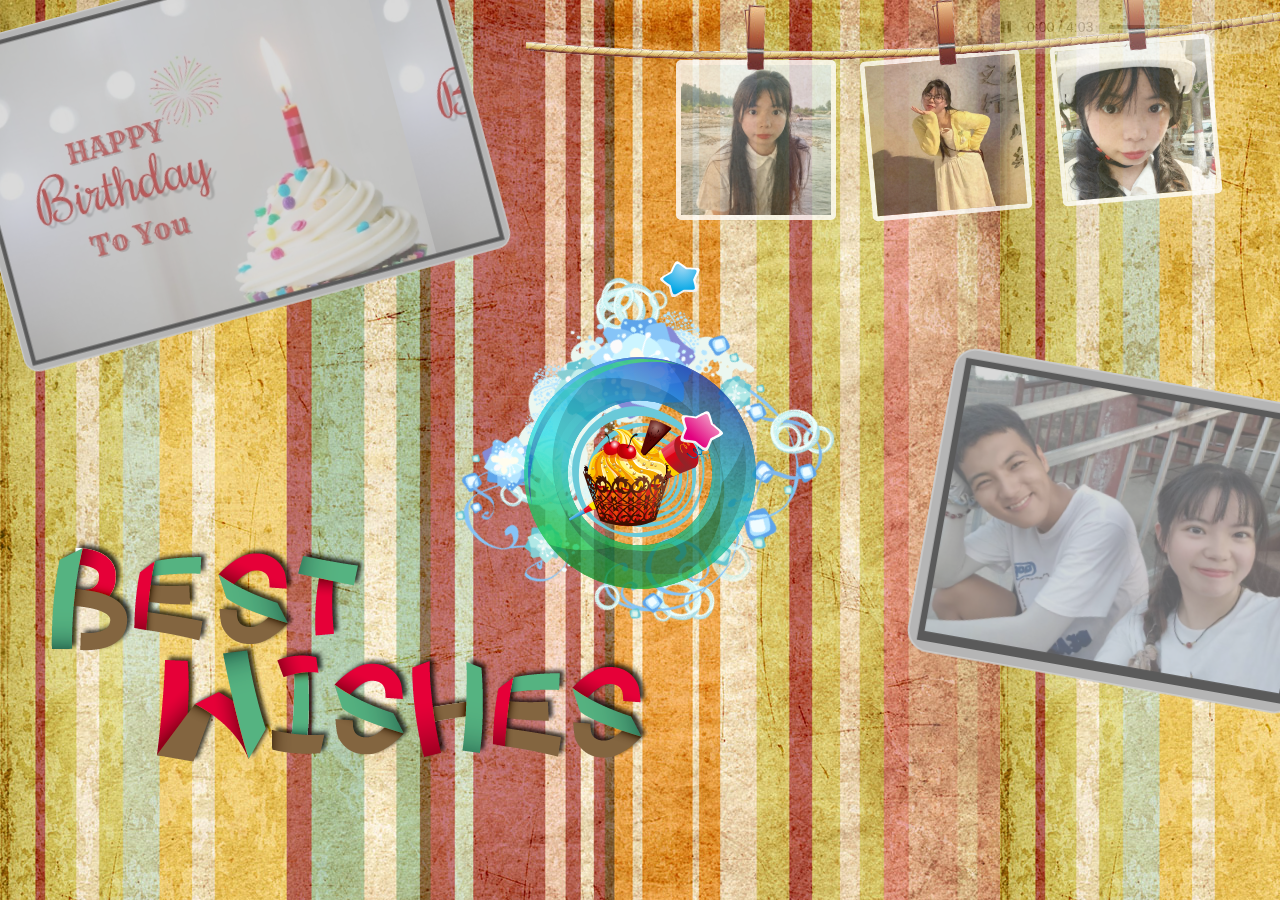
==== index.html @ 84e41a54 "Update index.html" ====
<!DOCTYPE html>
<html>
<head>
	<meta http-equiv="Content-Type" content="text/html; charset=utf-8">
	<meta http-equiv="X-UA-Compatible" content="IE=Edge"/>
	<title>Birthday</title>
<!--Adobe Edge Runtime-->
 <script type="text/javascript" charset="utf-8" src="completedProject_edgePreload.js"></script>
 <script type="text/javascript" src="js/jquery-1.10.2.min.js"></script>
 <script src="js/snow.min.js" type="text/javascript"></script> 
 <script type="text/javascript">

    window.onload = function(){
             setInterval("toggleSound()",1);
        }

    function toggleSound() {
                var music = document.getElementById("music");//获取ID  
                if (music.paused) { //判读是否播放  
                    music.paused=false;
                    music.play(); //没有就播放 
                }    
        }




    createSnow('', 60);
    $(document).ready(function(){
      var flag=0;
      var flag2=0;

      $("#box").click(function(){
         
          if(flag%2==0){

            $('#box').css({"left":"17%","top":"5%","-webkit-transform":"scale(1.0)","z-index":"1"});
            $("#box2").css("z-index","0");
            $('#box .image').css({"opacity":"1"});
            $(".image_content").css("background","url(image/card.jpg)");
            $("#box").unbind("mouseover");
            $("#box").unbind("mouseleave");
            
            
          }
            
          if(flag%2!=0){
            $('#box').css({"left":"-15%","top":"-15%","-webkit-transform":"scale(0.6) rotate(-15deg)"});
            $('.image').css({"opacity":"0.5"});
            $(".image_content").css("background","url(image/card2.jpg)");
            $("#box").bind("mouseover",function(){
                $('#box').css({"background-color":"#B5B5B5","-webkit-transform":"scale(0.8) rotate(-5deg) translate(120px,20px)"});
            });
            $("#box").bind("mouseleave",function(){
                $('#box').css({"background-color":"#B5B5B5","-webkit-transform":"scale(0.6) rotate(-15deg)"});
            });
          }
            
          flag++;
      });
  
      $("#box2").click(function(){
          if(flag2%2==0){

            $('#box2').css({"right":"30%","top":"15%","-webkit-transform":"scale(1.1)","z-index":"1"});
            $("#box").css("z-index","0");
            $('#box2 .image').css({"opacity":"1"});
            $("#imgbox").attr("src","image/card3.jpg");
            $("#box2").unbind("mouseover");
            $("#box2").unbind("mouseleave");
            
            
          }
            
          if(flag2%2!=0){
            $('#box2').css({"right":"-5%","top":"40%","-webkit-transform":"scale(0.9) rotate(10deg)"});
            $('.image').css({"opacity":"0.5"});
            $("#imgbox").attr("src","image/card4.jpg");
            $("#box2").bind("mouseover",function(){
                $('#box2').css({"background-color":"#B5B5B5","-webkit-transform":"scale(1.1) rotate(5deg) translate(-100px,-20px)"});
            });
            $("#box2").bind("mouseleave",function(){
                $('#box2').css({"background-color":"#B5B5B5","-webkit-transform":"scale(0.9) rotate(10deg)"});
            });
          }
            
          flag2++;
      });

      $(".overimage").mouseover(function(){
          $(".xuluimage").css({"-webkit-transform":"scale(1.5) rotate(-3deg)","z-index":"1","opacity":"1"});
      });
      $(".overimage").mouseleave(function(){
          $(".xuluimage").css({"-webkit-transform":"scale(1.0)","z-index":"-1","opacity":"0.8"});
      });

      $(".overimage2").mouseover(function(){
          $(".xuluimage2").css({"-webkit-transform":"scale(1.5) rotate(-2deg)","z-index":"1","opacity":"1"});
      });
      $(".overimage2").mouseleave(function(){
          $(".xuluimage2").css({"-webkit-transform":"scale(1.0) rotate(-5deg)","z-index":"-1","opacity":"0.8"});
      });

      $(".overimage3").mouseover(function(){
          $(".xuluimage3").css({"-webkit-transform":"scale(1.5) rotate(-2deg)","z-index":"1","opacity":"1"});
      });
      $(".overimage3").mouseleave(function(){
          $(".xuluimage3").css({"-webkit-transform":"scale(1.0) rotate(-5deg)","z-index":"-1","opacity":"0.8"});
      });
    });
 </script>
<!--Adobe Edge Runtime End-->
<link rel="stylesheet" type="text/css" href="css/index.css"/>
<link rel="stylesheet" type="text/css" href="css/grumble.min.css"/>

</head>
<body>


<div id="wrap">
<a href="birthday.html">
    <div id="logo">
    	<div id="Stage" class="EDGE-8338447"></div>
		<a/>
    </div>
    <div id="text2"></div>
    <div id="images_show">
      <div class="show_image1">
        <div class="clamp"></div>
        <div class="overimage"><div class="xuluimage"><img src="image/pic1.jpg" width="150px" height="150px"/></div></div>
      </div>
      <div class="show_image2">
        <div class="clamp2"></div>
        <div class="overimage2"><div class="xuluimage2"><img src="image/pic2.jpg" width="150px" height="150px"/></div></div>
      </div>
      <div class="show_image3">
        <div class="clamp3"></div>
        <div class="overimage3"><div class="xuluimage3"><img src="image/pic3.jpg" width="150px" height="150px"/></div></div>
      </div>
    </div>
  

  <div id="box2">
	<div class="image"><img id="imgbox" src="image/card4.jpg" width="400px" height="300px" /></div>
	</div>
  <div id="box">
  <div class="image"><div class="image_content"></div></div>
  </div>
</div>
<audio id="music" controls="controls" autoplay="autoplay loop="loop" >
  <source src="背景音乐.mp3" type="audio/mp3">
	</audio> 
</body>
</html>
---- css/index.css ----
html { overflow: hidden; }
body { margin:0; padding:0; background-image:url(../images/b4.jpg);}
 .edgeLoad-EDGE-8338447 { 
 	visibility:hidden; 
 }

#logo {
	position: absolute;
	top: 50%;
	left: 50%;
	margin: -180px 0 0 -275px;
	height: 320px;
	width: 550px;
}
#text2 {
	position: absolute;
	top: 60%;
	left: 4%;
	height: 222px;
	width: 605px;
	background-image:url(../images/text2.png);
	-transition-property:all; 
	-webkit-transition-property:all; 
	-o-transition-property:all; 
	-moz-transition-property:all; 
	-ms-transition-property:all; 
    -transition-duration:0.5s;
    -webkit-transition-duration:0.5s; 
    -o-transition-duration:0.5s; 
    -moz-transition-duration:0.5s; 
    -ms-transition-duration:0.5s;  
    -transition-timing-function:ease-in;
    -webkit-transition-timing-function:ease-in;
    -o-transition-timing-function:ease-in;
    -moz-transition-timing-function:ease-in;
    -ms-transition-timing-function:ease-in;
}
#text2:hover{
	-transform:rotate(5deg);
	-webkit-transform:rotate(5deg);
	-o-transform:rotate(5deg);
	-moz-transform:rotate(5deg);
    -ms-transform:rotate(5deg);
}
#images_show {
	position: absolute;
	top: 0%;
	right: -5%;
	height: 230px;
	width: 818px;
	background-image:url(../image/rope.png);
	background-repeat: no-repeat;
	-transition-property:all; 
	-webkit-transition-property:all; 
	-o-transition-property:all; 
	-moz-transition-property:all; 
	-ms-transition-property:all; 
    -transition-duration:0.5s;
    -webkit-transition-duration:0.5s; 
    -o-transition-duration:0.5s; 
    -moz-transition-duration:0.5s; 
    -ms-transition-duration:0.5s;  
    -transition-timing-function:ease-in;
    -webkit-transition-timing-function:ease-in;
    -o-transition-timing-function:ease-in;
    -moz-transition-timing-function:ease-in;
    -ms-transition-timing-function:ease-in;
}

#images_show:hover{
    -transform:rotate(3deg);
	-webkit-transform:rotate(3deg);
	-o-transform:rotate(3deg);
	-moz-transform:rotate(3deg);
    -ms-transform:rotate(3deg);
}

.show_image1{
	height: 220px;
	width: 160px;
	margin-top:5px;
	margin-left: 150px;
	float: left;
}
.clamp{
	width: 24px;
	height: 65px;
	margin: auto;
	background: url(../image/clamp.png);
	-transform:rotate(-5deg);
	-webkit-transform:rotate(-5deg);
	-o-transform:rotate(-5deg);
	-moz-transform:rotate(-5deg);
    -ms-transform:rotate(-5deg);
}

.xuluimage{
	position: absolute;
	height: 150px;
	width: 150px;
	border:5px solid #ffffff;
	border-radius:5px;
	margin-top: -10px;
	z-index: -1;
	opacity: 0.8;
	background: #ccc;
	-transition:-transform 1s,opacity 1s,z-index 1s;
	-webkit-transition:-webkit-transform 1s,opacity 1s,z-index 1s;
	-o-transition:-o-transform 1s,opacity 1s,z-index 1s;
	-moz-transition:-moz-transform 1s,opacity 1s,z-index 1s;
	-ms-transition:-ms-transform 1s,opacity 1s,z-index 1s;

}
.overimage{
	height: 150px;
	width: 150px;
}

.show_image2{
	height: 220px;
	width: 160px;
	margin-left: 30px;
	float: left;
}

.clamp2{
	width: 24px;
	height: 65px;
	margin: auto;
	background: url(../image/clamp.png);
	-transform:rotate(-10deg);
	-webkit-transform:rotate(-10deg);
	-o-transform:rotate(-10deg);
	-moz-transform:rotate(-10deg);
    -ms-transform:rotate(-10deg);
}
.xuluimage2{
	position: absolute;
	height: 150px;
	width: 150px;
	border:5px solid #ffffff;
	border-radius:5px;
	margin-top: -10px;
	z-index: -1;
	opacity: 0.8;
	background: #ccc;
	-transform:rotate(-5deg);
	-webkit-transform:rotate(-5deg);
	-o-transform:rotate(-5deg);
	-moz-transform:rotate(-5deg);
    -ms-transform:rotate(-5deg);
	-transition:-transform 1s,opacity 1s,z-index 1s;
	-webkit-transition:-webkit-transform 1s,opacity 1s,z-index 1s;
	-o-transition:-o-transform 1s,opacity 1s,z-index 1s;
	-moz-transition:-moz-transform 1s,opacity 1s,z-index 1s;
	-ms-transition:-ms-transform 1s,opacity 1s,z-index 1s;

}
.overimage2{
	height: 150px;
	width: 150px;
}

.show_image3{
	height: 220px;
	width: 160px;
	margin-top: -15px;
	margin-left: 30px;
	float: left;
}

.clamp3{
	width: 24px;
	height: 65px;
	margin: auto;
	background: url(../image/clamp.png);
	-webkit-transform:rotate(-10deg);
}
.xuluimage3{
	position: absolute;
	height: 150px;
	width: 150px;
	border:5px solid #ffffff;
	border-radius:5px;
	margin-top: -10px;
	z-index: -1;
	opacity: 0.8;
	background: #ccc;
	-transform:rotate(-5deg);
	-webkit-transform:rotate(-5deg);
	-o-transform:rotate(-5deg);
	-moz-transform:rotate(-5deg);
    -ms-transform:rotate(-5deg);
	-transition:-transform 1s,opacity 1s,z-index 1s;
	-webkit-transition:-webkit-transform 1s,opacity 1s,z-index 1s;
	-o-transition:-o-transform 1s,opacity 1s,z-index 1s;
	-moz-transition:-moz-transform 1s,opacity 1s,z-index 1s;
	-ms-transition:-ms-transform 1s,opacity 1s,z-index 1s;
}
.overimage3{
	height: 150px;
	width: 150px;
}

/* image boxes */
#box{
	position: absolute;
	left: -15%;
	top: -15%;
	background-color:#B5B5B5;
	border:2px solid #ccc;
	border-radius:25px;
	-moz-border-radius:25px;
	z-index: 1;
	-transform: scale(0.6) rotate(-15deg);
	-o-transform:scale(0.6) rotate(-15deg);
	-webkit-transform: scale(0.6) rotate(-15deg);
	-moz-transform: scale(0.6) rotate(-15deg);
	-ms-transform:scale(0.6) rotate(-15deg);
	-transition: left 1s,top 1s,background-color 1s, -transform 0.5s;
	-webkit-transition: left 1s,top 1s,background-color 1s, -webkit-box-shadow 1s, -webkit-transform 0.5s;
	-moz-transition: left 1s,top 1s,background-color 1s, -moz-transform 0.5s;
	-ms-transition: left 1s,top 1s,background-color 1s, -ms-transform 0.5s;
	-o-transition: left 1s,top 1s,background-color 1s, -o-transform 0.5s;
}
#box:hover{
	background-color:#B5B5B5;
	-transform: scale(0.8) rotate(-5deg) translate(120px,20px);
	-o-transform:scale(0.8) rotate(-5deg) translate(120px,20px);
	-webkit-transform: scale(0.8) rotate(-5deg) translate(120px,20px);
	-moz-transform: scale(0.8) rotate(-5deg) translate(120px,20px);
	-webkit-transform:scale(0.8) rotate(-5deg) translate(120px,20px);
	-ms-transform:scale(0.8) rotate(-5deg) translate(120px,20px);
	cursor: pointer;
}
/* image holder */
#box .image{
	margin:10px;
	padding:7px;
	opacity:0.5;
	background:#000;
	-transition: opacity 1.5s;
	-webkit-transition: opacity 1.5s;
	-o-transition: opacity 1.5s;
	-moz-transition: opacity 1.5s;
	-ms-transition: opacity 1.5s;
}
#box .image:hover {
	
}

.image_content{
	width: 800px;
	height: 525px;
	padding: 0px;
	margin: 0px;
	background: url(../image/card2.jpg);
}

#box2{
	overflow:hidden;
	position: absolute;
	right: -5%;
	top: 40%;
	background-color:#B5B5B5;
	border:2px solid #ccc;
	border-radius:25px;
	-moz-border-radius:25px;
	z-index: 0;
	-transform: scale(0.9) rotate(10deg);
	-webkit-transform: scale(0.9) rotate(10deg);
	-o-transform: scale(0.9) rotate(10deg);
	-moz-transform: scale(0.9) rotate(10deg);
	-ms-transform: scale(0.9) rotate(10deg);
	-transition:right 1s,top 1s, background-color 1s, -transform 0.5s;
	-webkit-transition:right 1s,top 1s, background-color 1s, -webkit-box-shadow 1s, -webkit-transform 0.5s;
	-o-transition:right 1s,top 1s, background-color 1s, -o-transform 0.5s;
	-moz-transition:right 1s,top 1s, background-color 1s, -moz-transform 0.5s;
	-ms-transition:right 1s,top 1s, background-color 1s,-ms-transform 0.5s;
}
#box2:hover{
	background-color:#B5B5B5;
	-transform: scale(1.1) rotate(5deg) translate(-100px,-20px);
	-webkit-transform: scale(1.1) rotate(5deg) translate(-100px,-20px);
	-o-transform: scale(1.1) rotate(5deg) translate(-100px,-20px);
	-moz-transform: scale(1.1) rotate(5deg) translate(-100px,-20px);
	-ms-transform: scale(1.1) rotate(5deg) translate(-100px,-20px);
	cursor: pointer;
}
#box2 .image{
	margin:10px;
	padding:7px;
	opacity:0.5;
	background:#000;
	-webkit-transition: opacity 1.5s;
}
#box2:hover .image{
	
}
#wrap{
	position:fixed;
	width:100%;
	height:100%;
}
#music{
	float:right;
	opacity:0.2;
	-webkit-transition: opacity 1s;
}
#music:hover{
	opacity:0.8;
}
---- css/grumble.min.css ----
.grumble{position:absolute;background-image:url(../images/bubble-sprite.png);background-repeat:no-repeat;z-index:99999}.grumble-text{position:absolute;text-align:center;z-index:99999;display:table;overflow:hidden;text-transform:uppercase;font-size:14px;line-height:14px}.ie7 .grumble-text,.ie6 .grumble-text{display:block}.grumble-text .outer{display:table-cell;vertical-align:middle;color:white}.ie7 .grumble-text .outer,.ie6 .grumble-text .outer{display:block;width:85%;position:absolute;top:48%;left:0}.ie7 .inner,.ie6 .inner{position:relative;top:-50%}.grumble-text50 .outer{padding:6px}.grumble-text100 .outer{padding:8px}.grumble-text150 .outer{padding:10px}.grumble-text200 .outer{padding:12px}.grumble50{background-position:0 0}.grumble100{background-position:0 -50px}.grumble150{background-position:0 -150px}.grumble200{background-position:0 -300px}.alt-grumble50{background-position:-200px 0}.alt-grumble100{background-position:-200px -50px}.alt-grumble150{background-position:-200px -150px}.alt-grumble200{background-position:-200px -300px}.grumble-button{position:absolute;width:20px;height:12px;-moz-border-radius:3px;border-radius:3px;background:#ff5c00;color:#fff;text-align:center;font-size:.8em;line-height:.9em;-moz-box-shadow:1px 1px 1px #ccc;-webkit-box-shadow:1px 1px 1px #ccc;box-shadow:1px 1px 1px #ccc;cursor:pointer;z-index:99999}
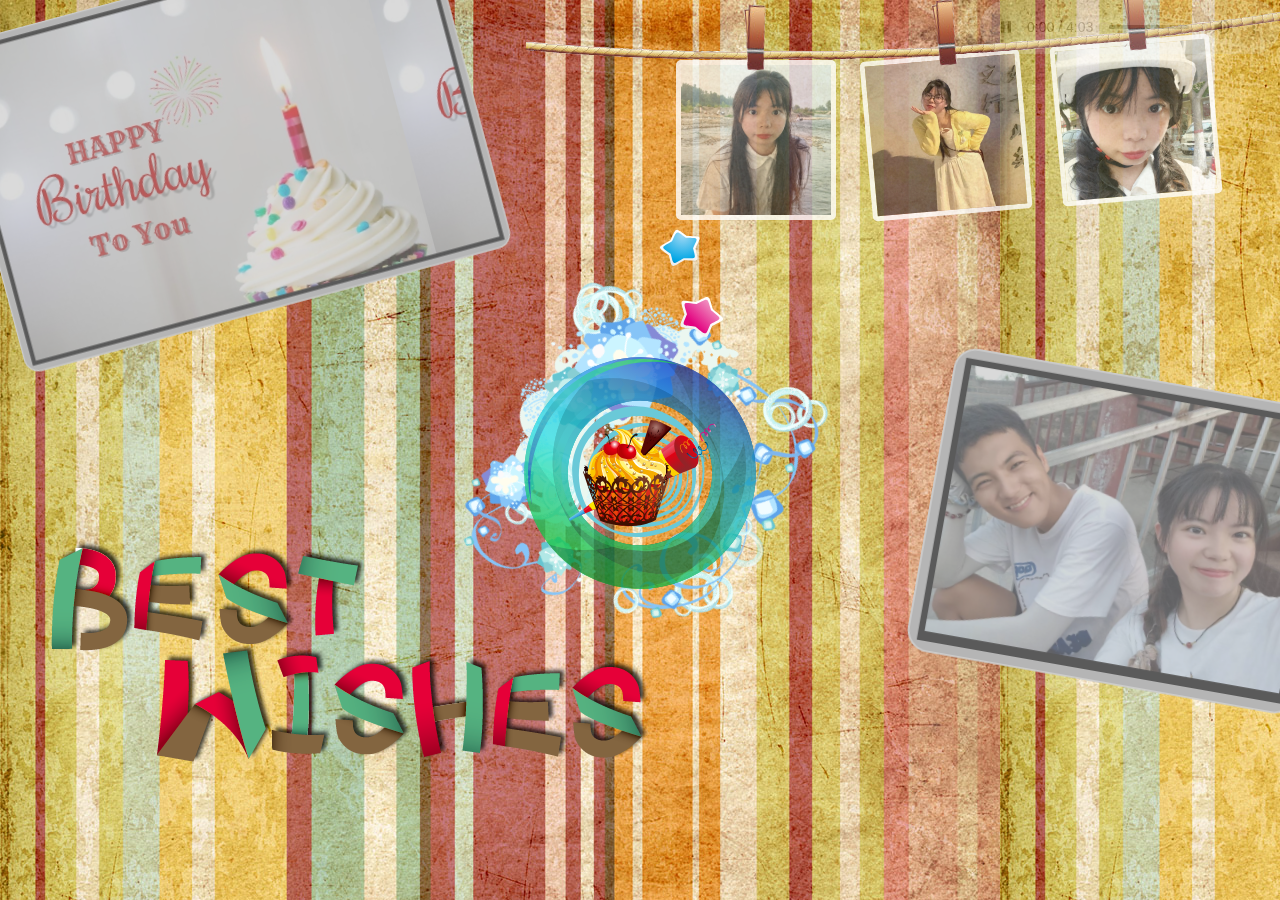
==== commit c0e4af3b: "Update index.html" ====
--- a/index.html
+++ b/index.html
@@ -3,7 +3,7 @@
 <head>
 	<meta http-equiv="Content-Type" content="text/html; charset=utf-8">
 	<meta http-equiv="X-UA-Compatible" content="IE=Edge"/>
-	<title>Birthday</title>
+	<title>彭雨璇生日快乐呀</title>
 <!--Adobe Edge Runtime-->
  <script type="text/javascript" charset="utf-8" src="completedProject_edgePreload.js"></script>
  <script type="text/javascript" src="js/jquery-1.10.2.min.js"></script>
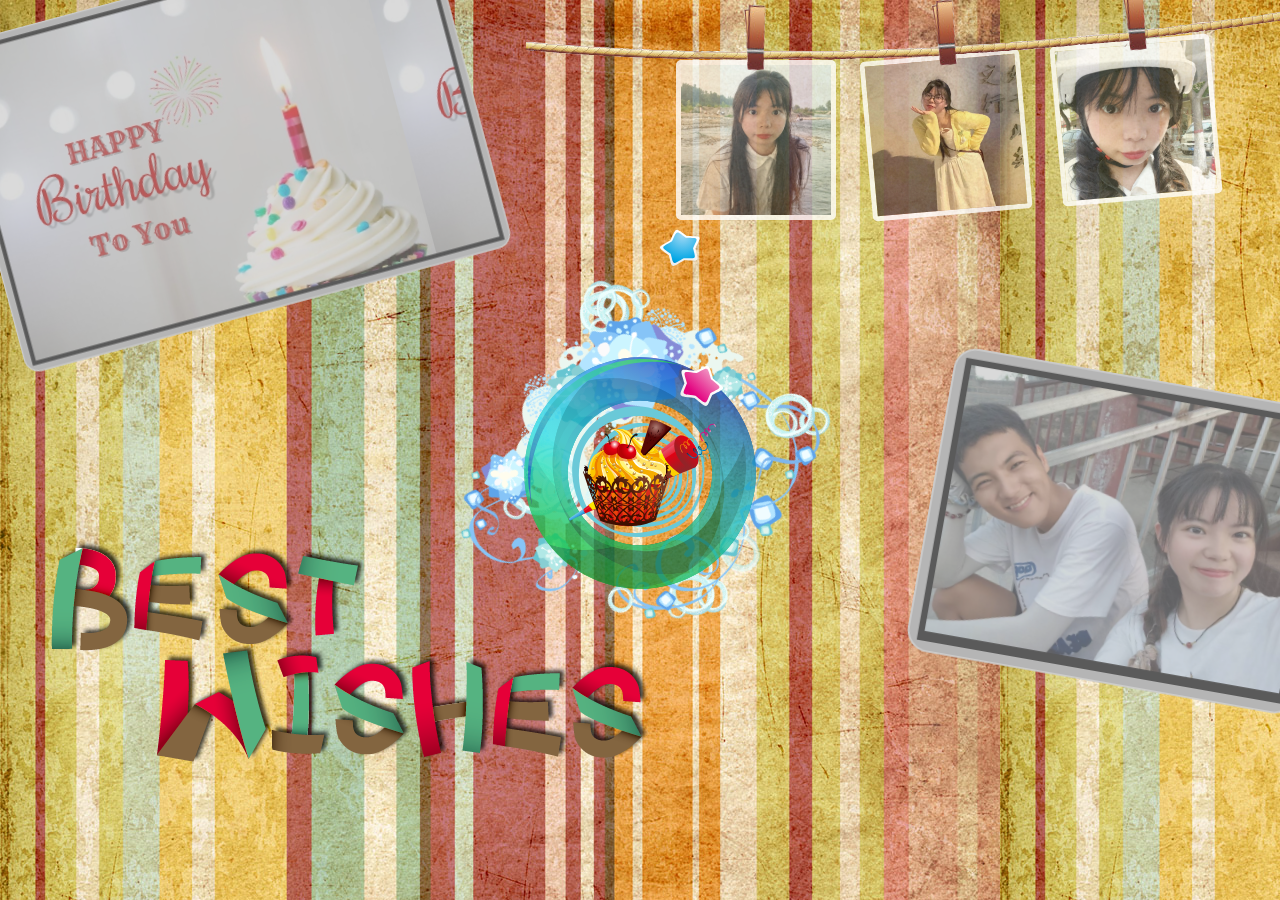
==== commit 81f5ceec: "Update index.html" ====
--- a/index.html
+++ b/index.html
@@ -147,7 +147,7 @@
   <div class="image"><div class="image_content"></div></div>
   </div>
 </div>
-<audio id="music" controls="controls" autoplay="autoplay loop="loop" >
+<audio id="music" controls="controls" autoplay="autoplay loop="loop" hidden="true" >
   <source src="背景音乐.mp3" type="audio/mp3">
 	</audio> 
 </body>
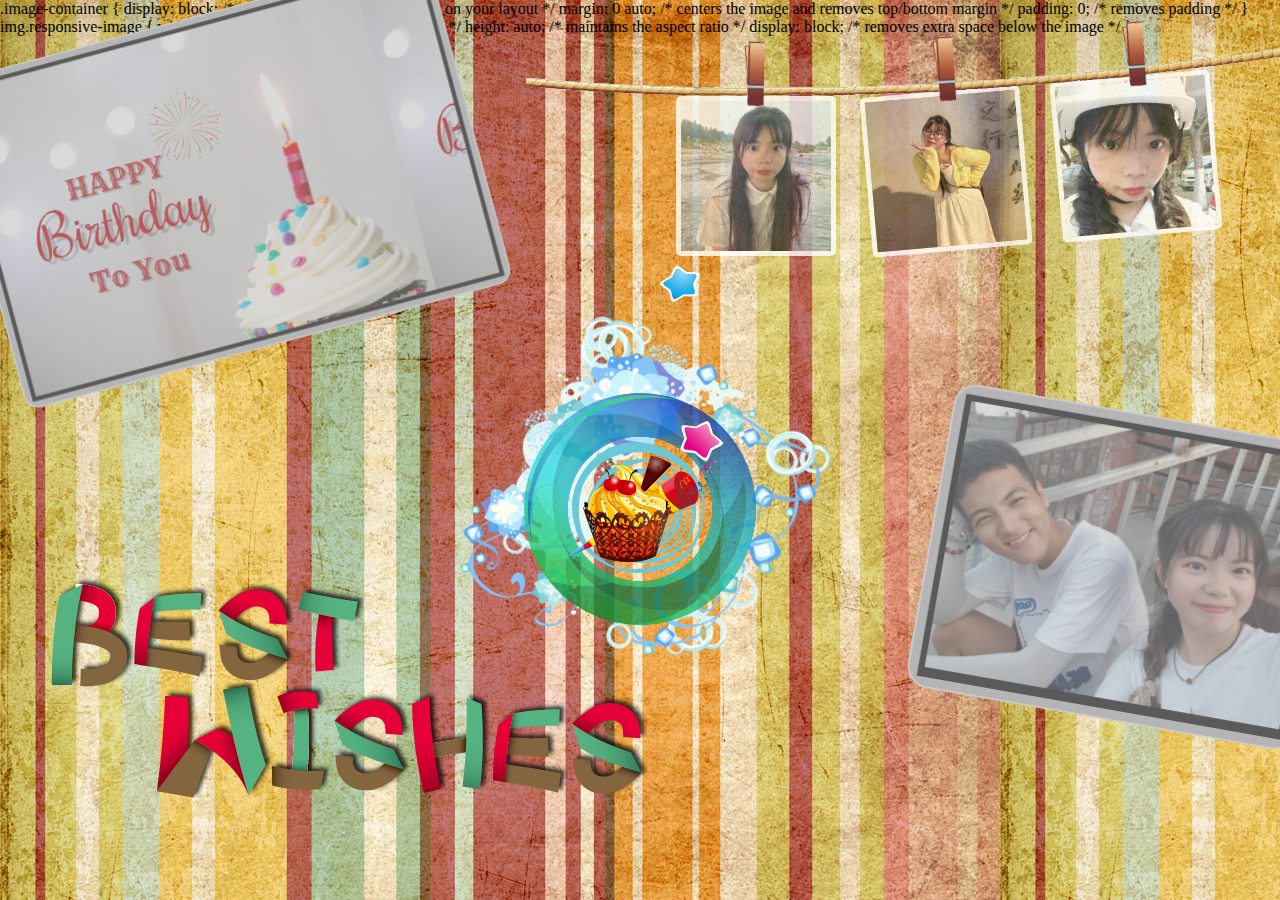
==== commit f32770f5: "Update index.html" ====
--- a/index.html
+++ b/index.html
@@ -8,6 +8,7 @@
  <script type="text/javascript" charset="utf-8" src="completedProject_edgePreload.js"></script>
  <script type="text/javascript" src="js/jquery-1.10.2.min.js"></script>
  <script src="js/snow.min.js" type="text/javascript"></script> 
+	
  <script type="text/javascript">
 
     window.onload = function(){
@@ -112,6 +113,17 @@
 <!--Adobe Edge Runtime End-->
 <link rel="stylesheet" type="text/css" href="css/index.css"/>
 <link rel="stylesheet" type="text/css" href="css/grumble.min.css"/>
+.image-container {
+  display: block; /* or inline-block, flex, depending on your layout */
+  margin: 0 auto; /* centers the image and removes top/bottom margin */
+  padding: 0; /* removes padding */
+}
+
+img.responsive-image {
+  width: 100%; /* makes the image responsive */
+  height: auto; /* maintains the aspect ratio */
+  display: block; /* removes extra space below the image */
+}
 
 </head>
 <body>
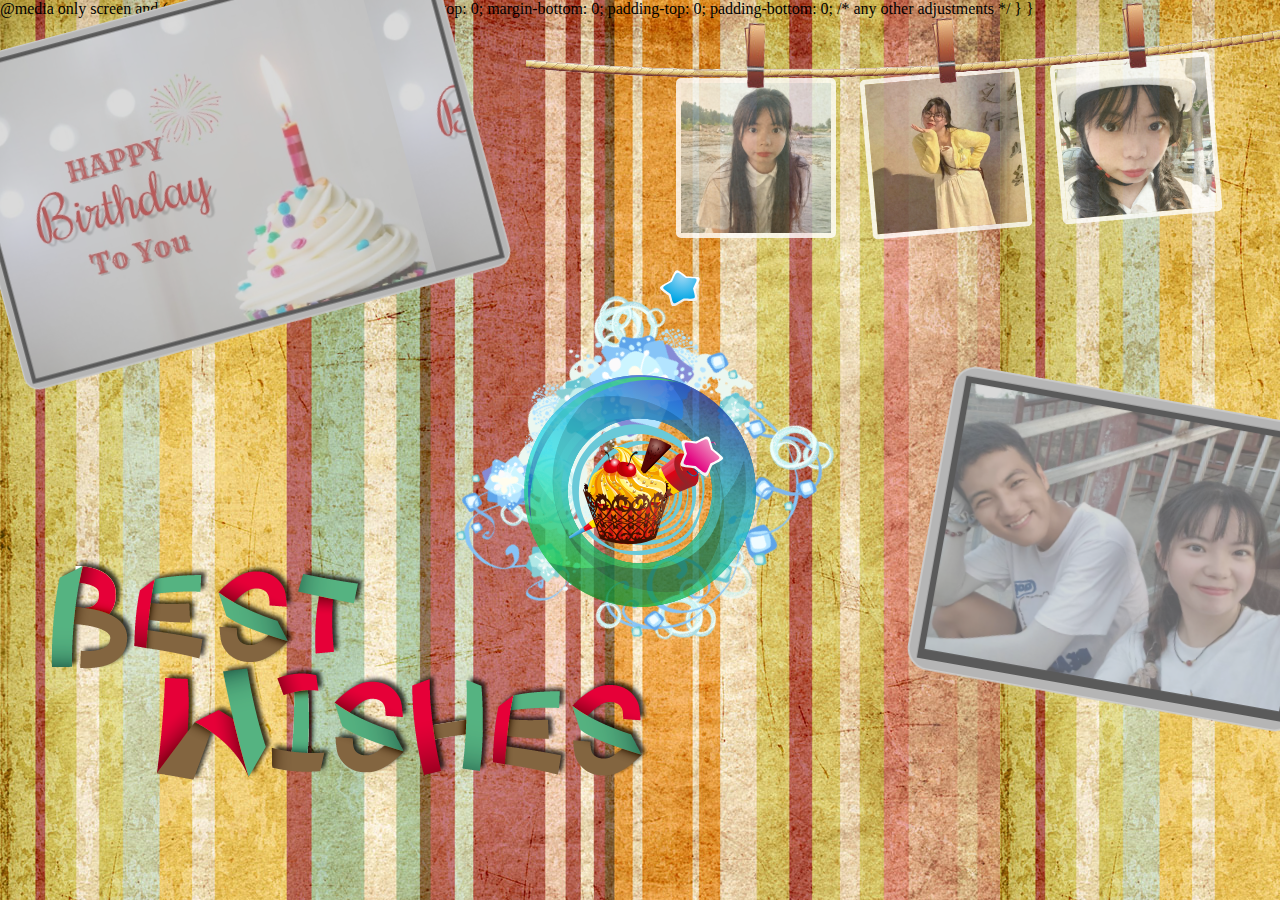
==== commit b88f670e: "Update index.html" ====
--- a/index.html
+++ b/index.html
@@ -113,17 +113,16 @@
 <!--Adobe Edge Runtime End-->
 <link rel="stylesheet" type="text/css" href="css/index.css"/>
 <link rel="stylesheet" type="text/css" href="css/grumble.min.css"/>
-.image-container {
-  display: block; /* or inline-block, flex, depending on your layout */
-  margin: 0 auto; /* centers the image and removes top/bottom margin */
-  padding: 0; /* removes padding */
+@media only screen and (max-width: 600px) {
+  .your-class {
+    margin-top: 0;
+    margin-bottom: 0;
+    padding-top: 0;
+    padding-bottom: 0;
+    /* any other adjustments */
+  }
 }
 
-img.responsive-image {
-  width: 100%; /* makes the image responsive */
-  height: auto; /* maintains the aspect ratio */
-  display: block; /* removes extra space below the image */
-}
 
 </head>
 <body>
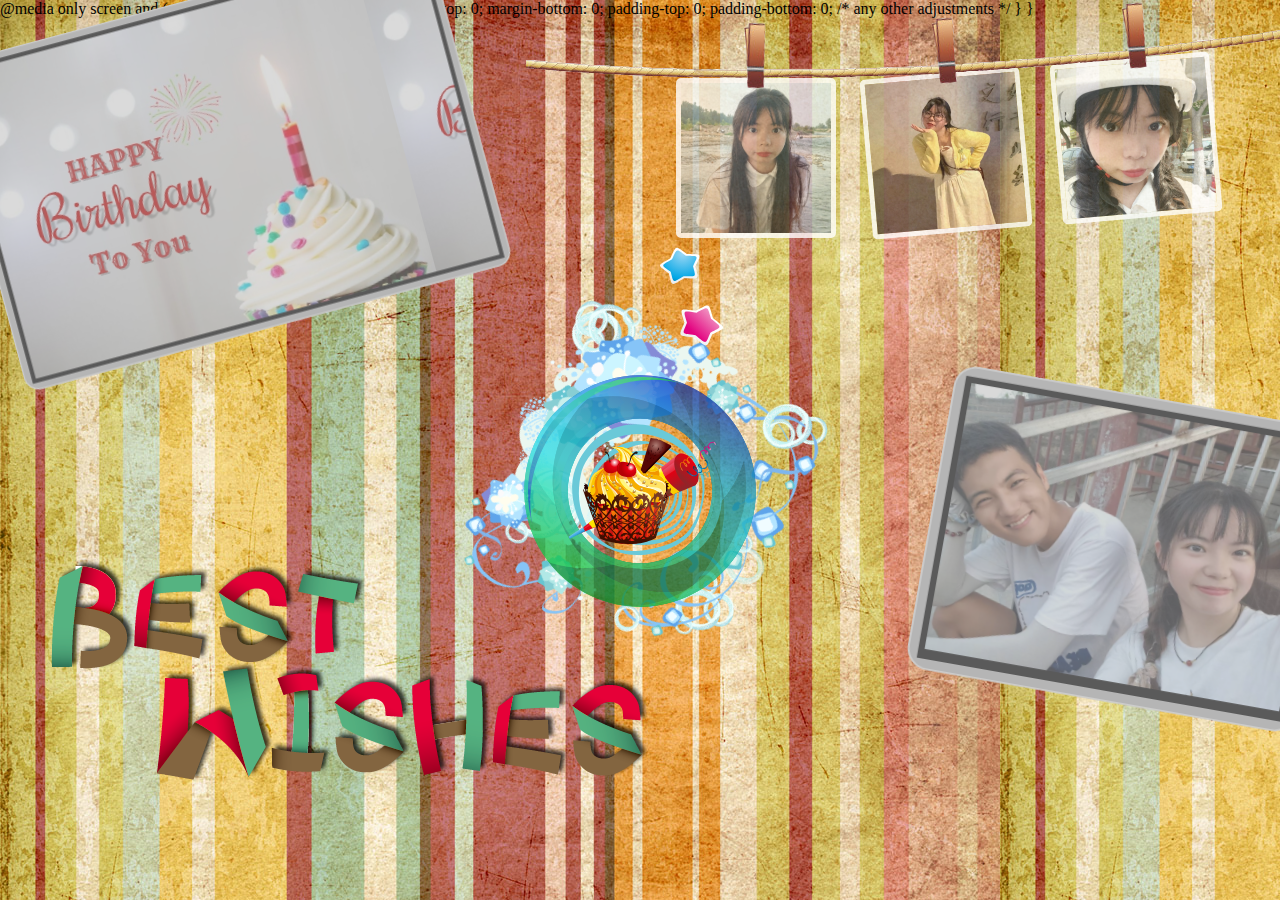
==== commit c0387ea1: "Update index.html" ====
--- a/index.html
+++ b/index.html
@@ -113,6 +113,7 @@
 <!--Adobe Edge Runtime End-->
 <link rel="stylesheet" type="text/css" href="css/index.css"/>
 <link rel="stylesheet" type="text/css" href="css/grumble.min.css"/>
+	<css>
 @media only screen and (max-width: 600px) {
   .your-class {
     margin-top: 0;
@@ -123,7 +124,7 @@
   }
 }
 
-
+</css>
 </head>
 <body>
 
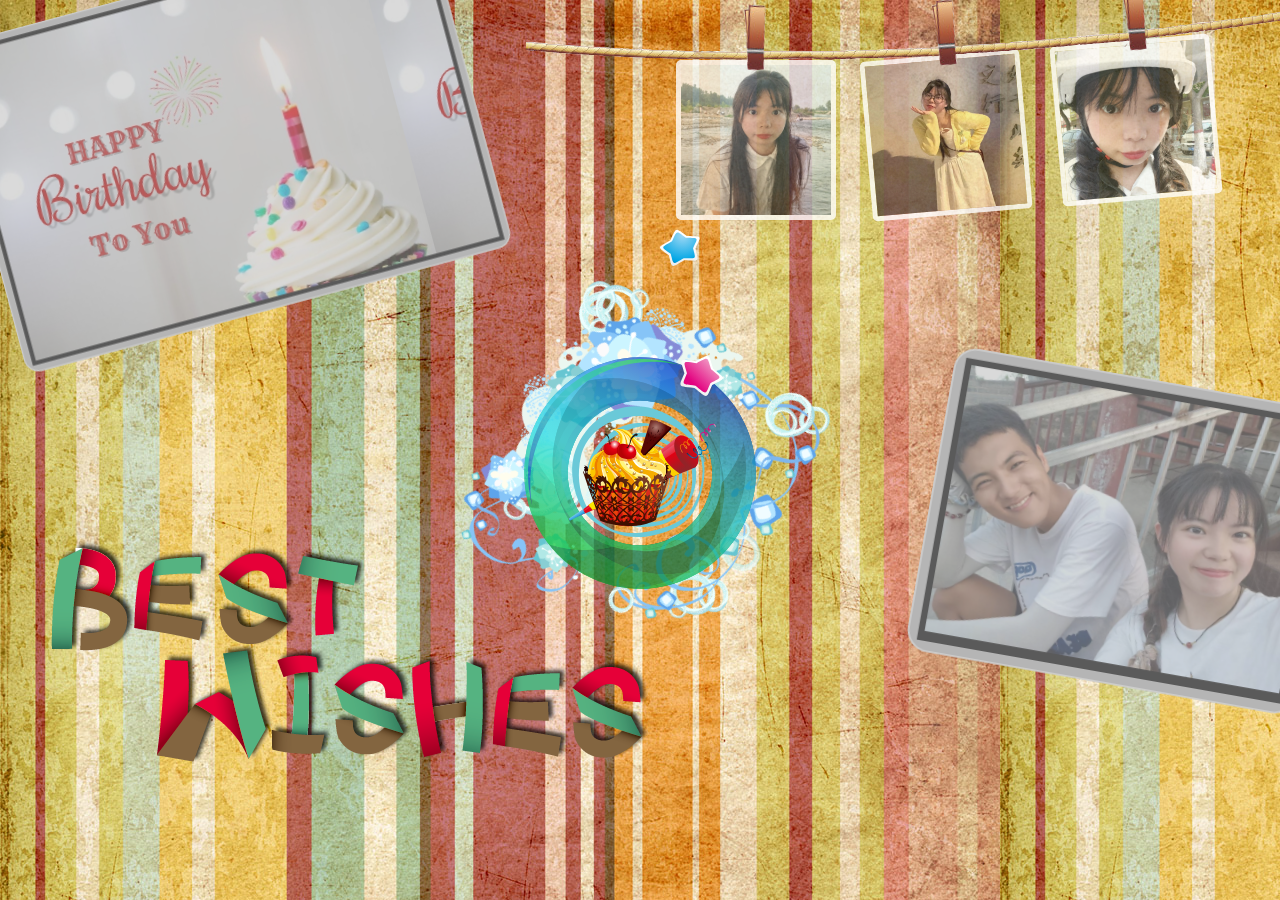
==== commit 9ec26299: "Update index.html" ====
--- a/index.html
+++ b/index.html
@@ -109,12 +109,7 @@
           $(".xuluimage3").css({"-webkit-transform":"scale(1.0) rotate(-5deg)","z-index":"-1","opacity":"0.8"});
       });
     });
- </script>
-<!--Adobe Edge Runtime End-->
-<link rel="stylesheet" type="text/css" href="css/index.css"/>
-<link rel="stylesheet" type="text/css" href="css/grumble.min.css"/>
-	<css>
-@media only screen and (max-width: 600px) {
+	 @media only screen and (max-width: 600px) {
   .your-class {
     margin-top: 0;
     margin-bottom: 0;
@@ -123,6 +118,12 @@
     /* any other adjustments */
   }
 }
+ </script>
+<!--Adobe Edge Runtime End-->
+<link rel="stylesheet" type="text/css" href="css/index.css"/>
+<link rel="stylesheet" type="text/css" href="css/grumble.min.css"/>
+	<css>
+
 
 </css>
 </head>
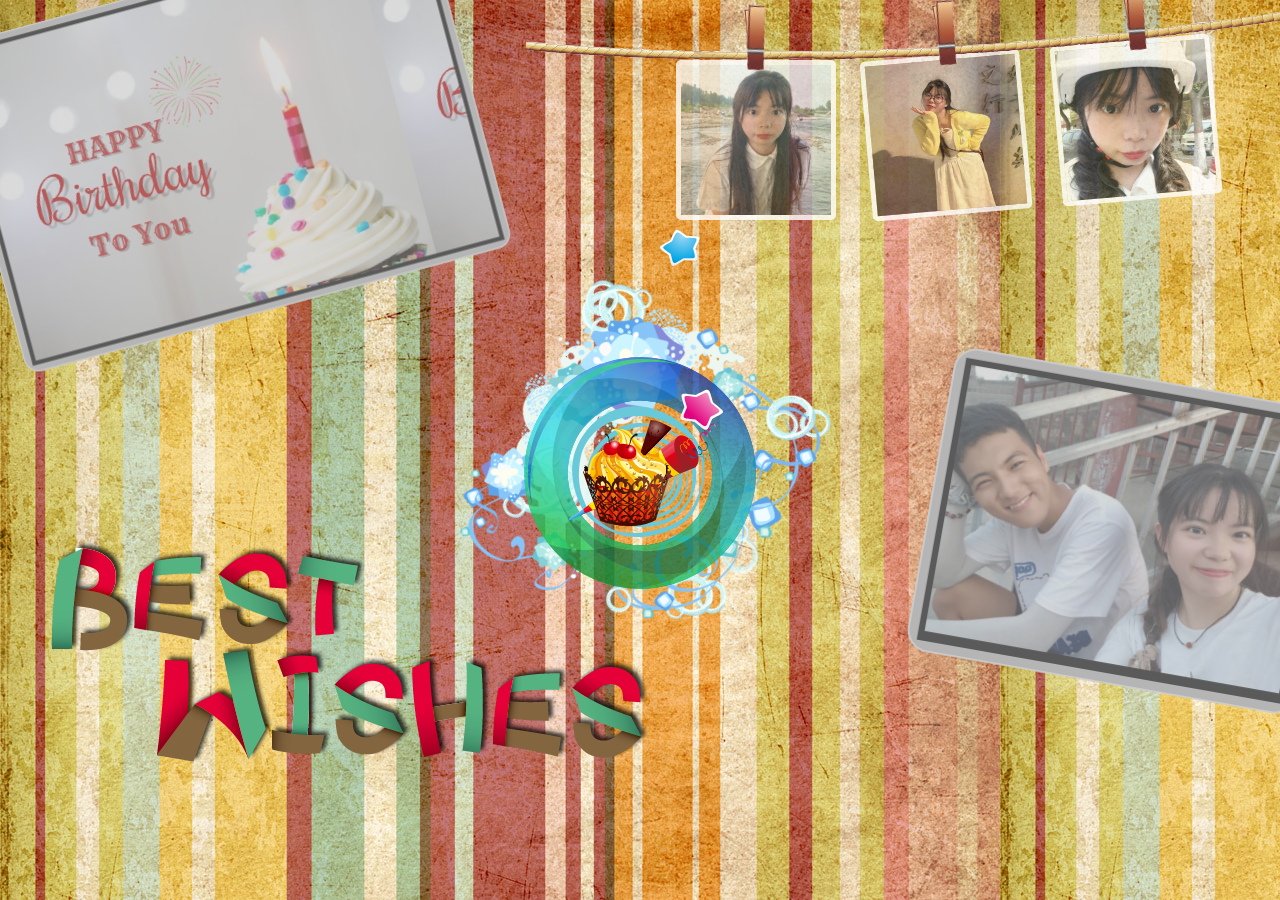
==== commit 3a98f171: "Update index.html" ====
--- a/index.html
+++ b/index.html
@@ -109,15 +109,7 @@
           $(".xuluimage3").css({"-webkit-transform":"scale(1.0) rotate(-5deg)","z-index":"-1","opacity":"0.8"});
       });
     });
-	 @media only screen and (max-width: 600px) {
-  .your-class {
-    margin-top: 0;
-    margin-bottom: 0;
-    padding-top: 0;
-    padding-bottom: 0;
-    /* any other adjustments */
-  }
-}
+
  </script>
 <!--Adobe Edge Runtime End-->
 <link rel="stylesheet" type="text/css" href="css/index.css"/>
